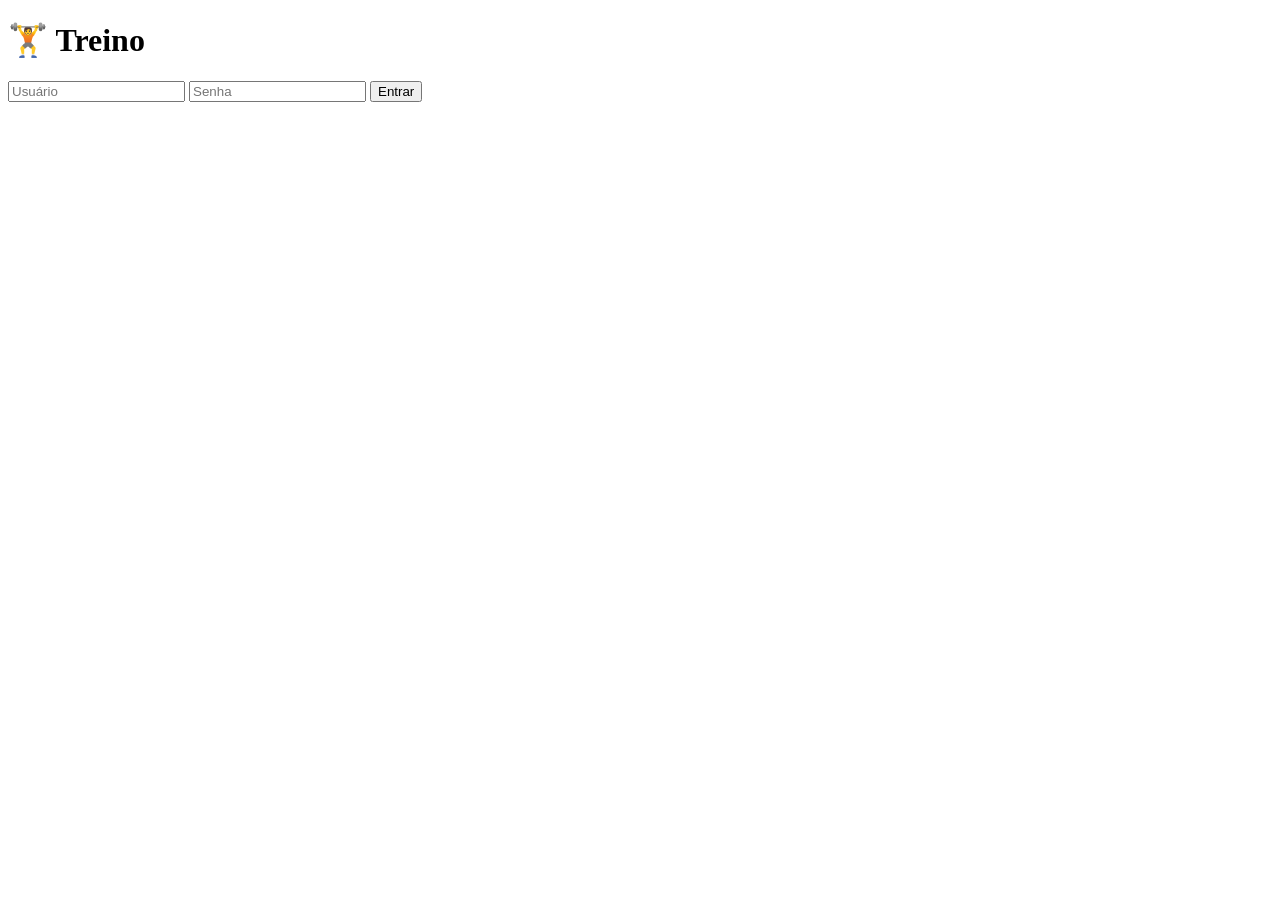
==== index.html @ 28532848 "Create index.html" ====
<!DOCTYPE html>
<html lang="pt-BR">
<head>

<meta charset="UTF-8">
<meta name="viewport" content="width=device-width, initial-scale=1.0">

<title>Treino</title>

<link rel="stylesheet" href="style.css">

</head>

<body class="login-body">

<div class="login-box">

<h1>🏋️ Treino</h1>

<input type="text" id="user" placeholder="Usuário">

<input type="password" id="pass" placeholder="Senha">

<button onclick="login()">Entrar</button>

</div>

<script>

function login(){

let u = document.getElementById("user").value
let p = document.getElementById("pass").value

if(u=="admin" && p=="1234"){

window.location="menu.html"

}else{

alert("Login inválido")

}

}

</script>

</body>
</html>
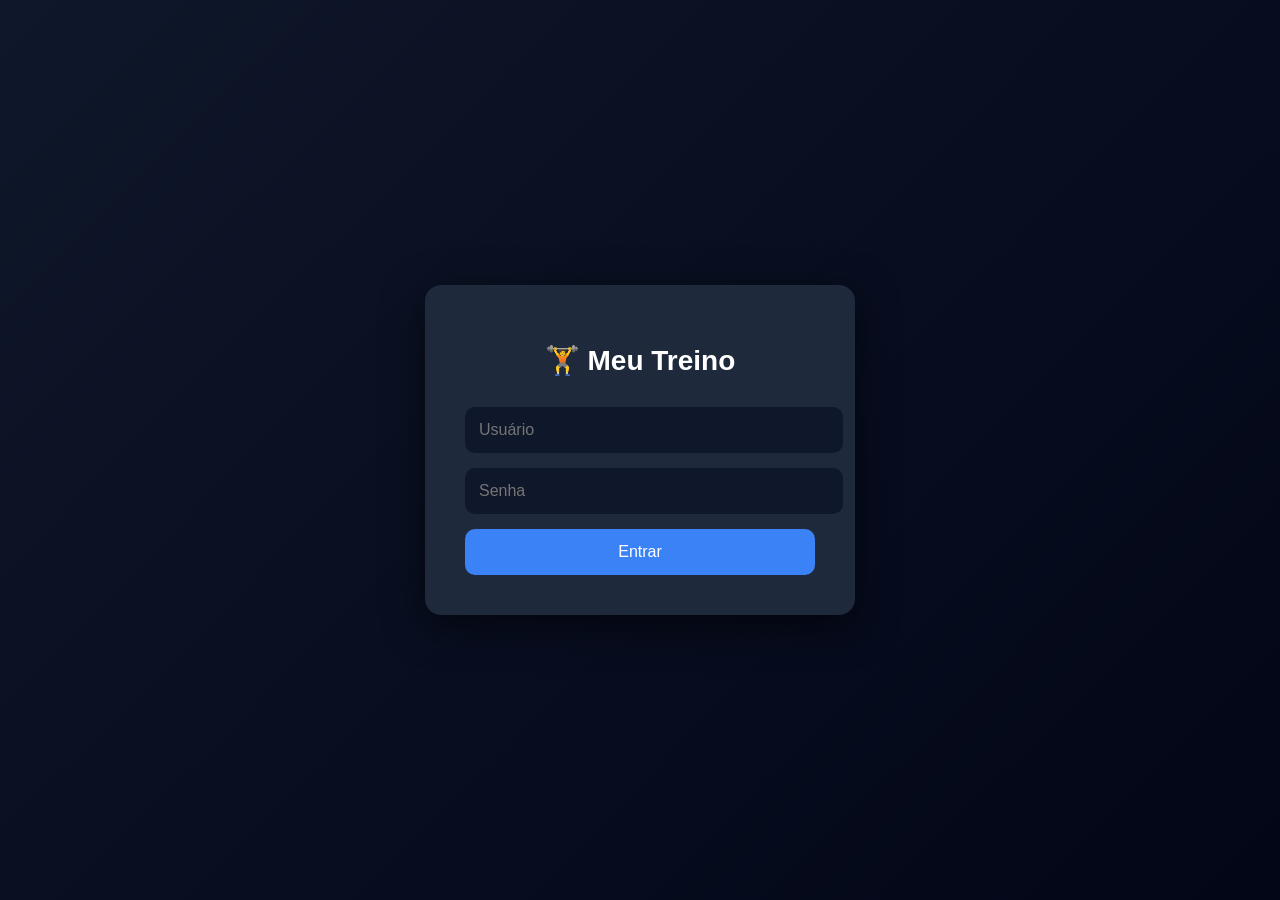
==== commit fbf227bd: "Update index.html" ====
--- a/index.html
+++ b/index.html
@@ -5,17 +5,100 @@
 <meta charset="UTF-8">
 <meta name="viewport" content="width=device-width, initial-scale=1.0">
 
-<title>Treino</title>
+<title>Login Treino</title>
 
-<link rel="stylesheet" href="style.css">
+<style>
+
+body{
+margin:0;
+font-family:Arial, Helvetica, sans-serif;
+background:linear-gradient(135deg,#0f172a,#020617);
+height:100vh;
+display:flex;
+justify-content:center;
+align-items:center;
+color:white;
+}
+
+/* CARD LOGIN */
+
+.login-card{
+
+background:#1e293b;
+padding:40px;
+border-radius:16px;
+width:90%;
+max-width:350px;
+box-shadow:0 10px 40px rgba(0,0,0,0.6);
+text-align:center;
+
+}
+
+/* TITULO */
+
+h1{
+margin-bottom:30px;
+font-size:28px;
+}
+
+/* INPUT */
+
+input{
+
+width:100%;
+padding:14px;
+margin-bottom:15px;
+border:none;
+border-radius:10px;
+background:#0f172a;
+color:white;
+font-size:16px;
+
+}
+
+/* BOTÃO */
+
+button{
+
+width:100%;
+padding:14px;
+border:none;
+border-radius:10px;
+background:#3b82f6;
+color:white;
+font-size:16px;
+cursor:pointer;
+transition:0.3s;
+
+}
+
+button:hover{
+
+background:#2563eb;
+
+}
+
+/* MOBILE */
+
+@media (max-width:500px){
+
+.login-card{
+
+padding:30px;
+
+}
+
+}
+
+</style>
 
 </head>
 
-<body class="login-body">
+<body>
 
-<div class="login-box">
+<div class="login-card">
 
-<h1>🏋️ Treino</h1>
+<h1>🏋️ Meu Treino</h1>
 
 <input type="text" id="user" placeholder="Usuário">
 
@@ -29,16 +112,16 @@
 
 function login(){
 
-let u = document.getElementById("user").value
-let p = document.getElementById("pass").value
+let user=document.getElementById("user").value
+let pass=document.getElementById("pass").value
 
-if(u=="admin" && p=="1234"){
+if(user=="admin" && pass=="1234"){
 
 window.location="menu.html"
 
 }else{
 
-alert("Login inválido")
+alert("Usuário ou senha incorreto")
 
 }
 
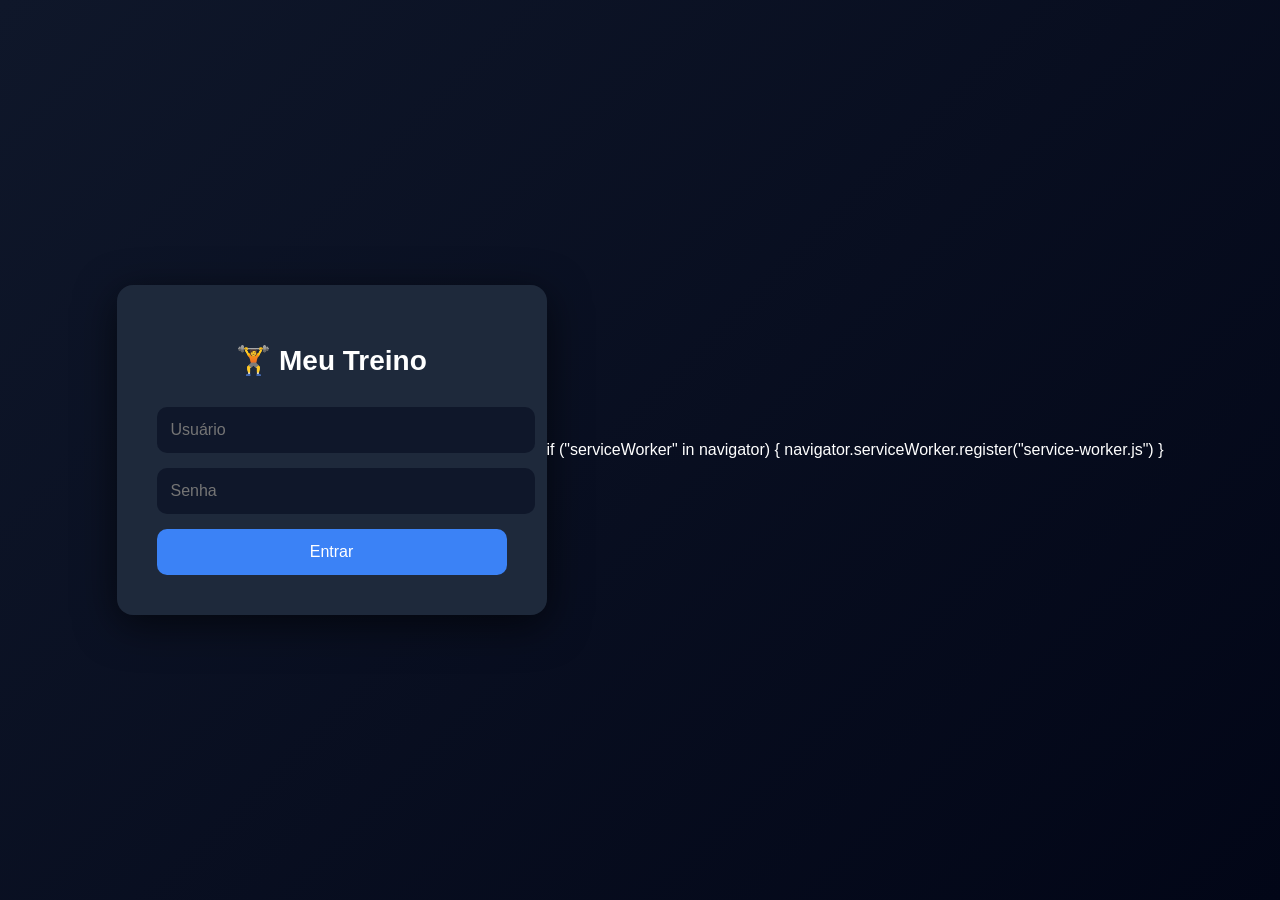
==== commit 24209511: "Update index.html" ====
--- a/index.html
+++ b/index.html
@@ -1,6 +1,8 @@
 <!DOCTYPE html>
 <html lang="pt-BR">
 <head>
+
+<link rel="manifest" href="manifest.json">  
 
 <meta charset="UTF-8">
 <meta name="viewport" content="width=device-width, initial-scale=1.0">
@@ -129,5 +131,13 @@
 
 </script>
 
+if ("serviceWorker" in navigator) {
+
+navigator.serviceWorker.register("service-worker.js")
+
+}
+
+</script>  
+
 </body>
 </html>
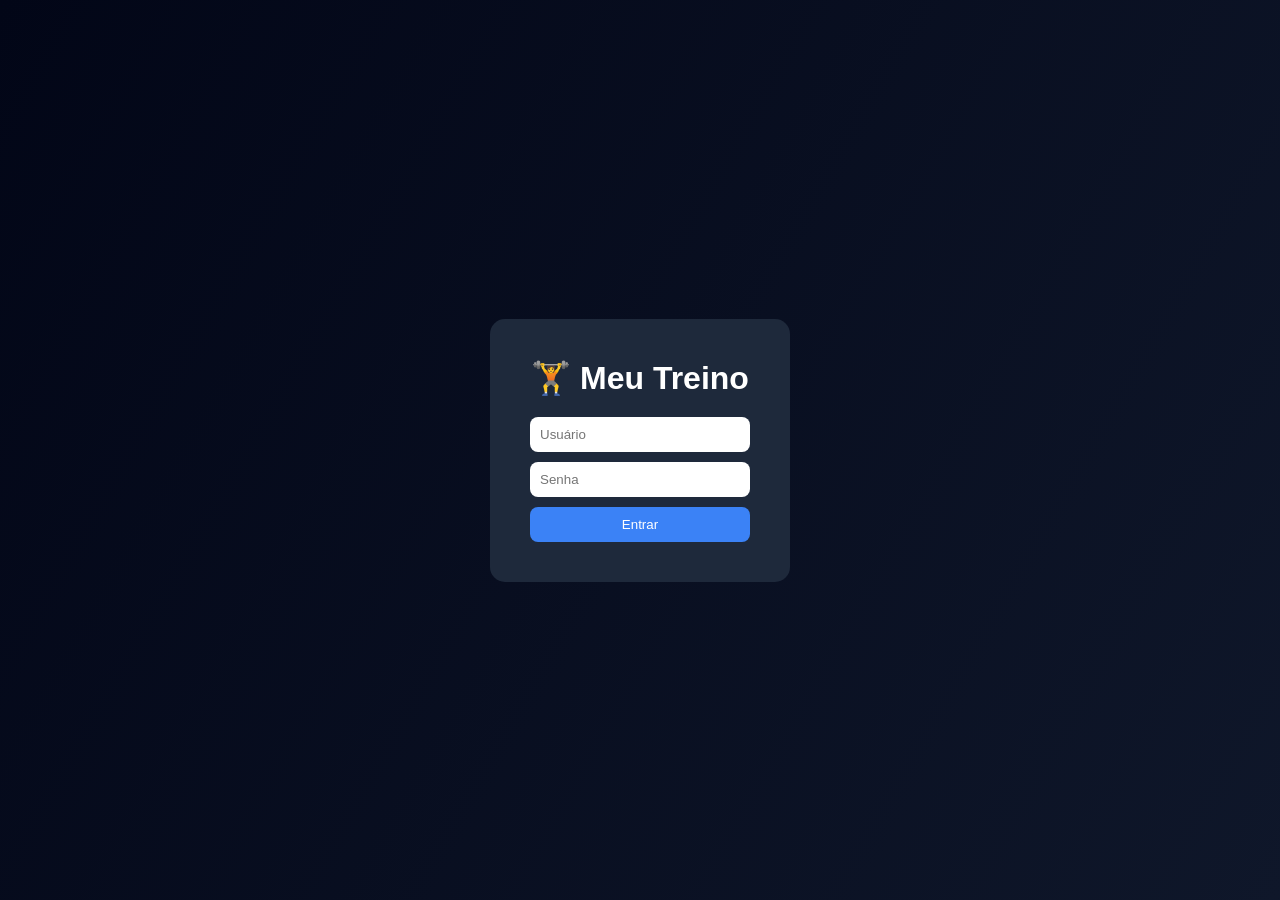
==== commit 66a4d2cb: "Create index.html" ====
--- a/index.html
+++ b/index.html
@@ -1,143 +1,27 @@
 <!DOCTYPE html>
 <html lang="pt-BR">
+
 <head>
-
-<link rel="manifest" href="manifest.json">  
 
 <meta charset="UTF-8">
 <meta name="viewport" content="width=device-width, initial-scale=1.0">
 
-<title>Login Treino</title>
+<title>Meu Treino</title>
 
-<style>
+<link rel="manifest" href="manifest.json">
 
-body{
-margin:0;
-font-family:Arial, Helvetica, sans-serif;
-background:linear-gradient(135deg,#0f172a,#020617);
-height:100vh;
-display:flex;
-justify-content:center;
-align-items:center;
-color:white;
-}
+<script>
 
-/* CARD LOGIN */
+/* REDIRECIONAR PARA LOGIN */
 
-.login-card{
+window.location.href="login.html"
 
-background:#1e293b;
-padding:40px;
-border-radius:16px;
-width:90%;
-max-width:350px;
-box-shadow:0 10px 40px rgba(0,0,0,0.6);
-text-align:center;
-
-}
-
-/* TITULO */
-
-h1{
-margin-bottom:30px;
-font-size:28px;
-}
-
-/* INPUT */
-
-input{
-
-width:100%;
-padding:14px;
-margin-bottom:15px;
-border:none;
-border-radius:10px;
-background:#0f172a;
-color:white;
-font-size:16px;
-
-}
-
-/* BOTÃO */
-
-button{
-
-width:100%;
-padding:14px;
-border:none;
-border-radius:10px;
-background:#3b82f6;
-color:white;
-font-size:16px;
-cursor:pointer;
-transition:0.3s;
-
-}
-
-button:hover{
-
-background:#2563eb;
-
-}
-
-/* MOBILE */
-
-@media (max-width:500px){
-
-.login-card{
-
-padding:30px;
-
-}
-
-}
-
-</style>
+</script>
 
 </head>
 
 <body>
 
-<div class="login-card">
+</body>
 
-<h1>🏋️ Meu Treino</h1>
-
-<input type="text" id="user" placeholder="Usuário">
-
-<input type="password" id="pass" placeholder="Senha">
-
-<button onclick="login()">Entrar</button>
-
-</div>
-
-<script>
-
-function login(){
-
-let user=document.getElementById("user").value
-let pass=document.getElementById("pass").value
-
-if(user=="admin" && pass=="1234"){
-
-window.location="menu.html"
-
-}else{
-
-alert("Usuário ou senha incorreto")
-
-}
-
-}
-
-</script>
-
-if ("serviceWorker" in navigator) {
-
-navigator.serviceWorker.register("service-worker.js")
-
-}
-
-</script>  
-
-</body>
 </html>
